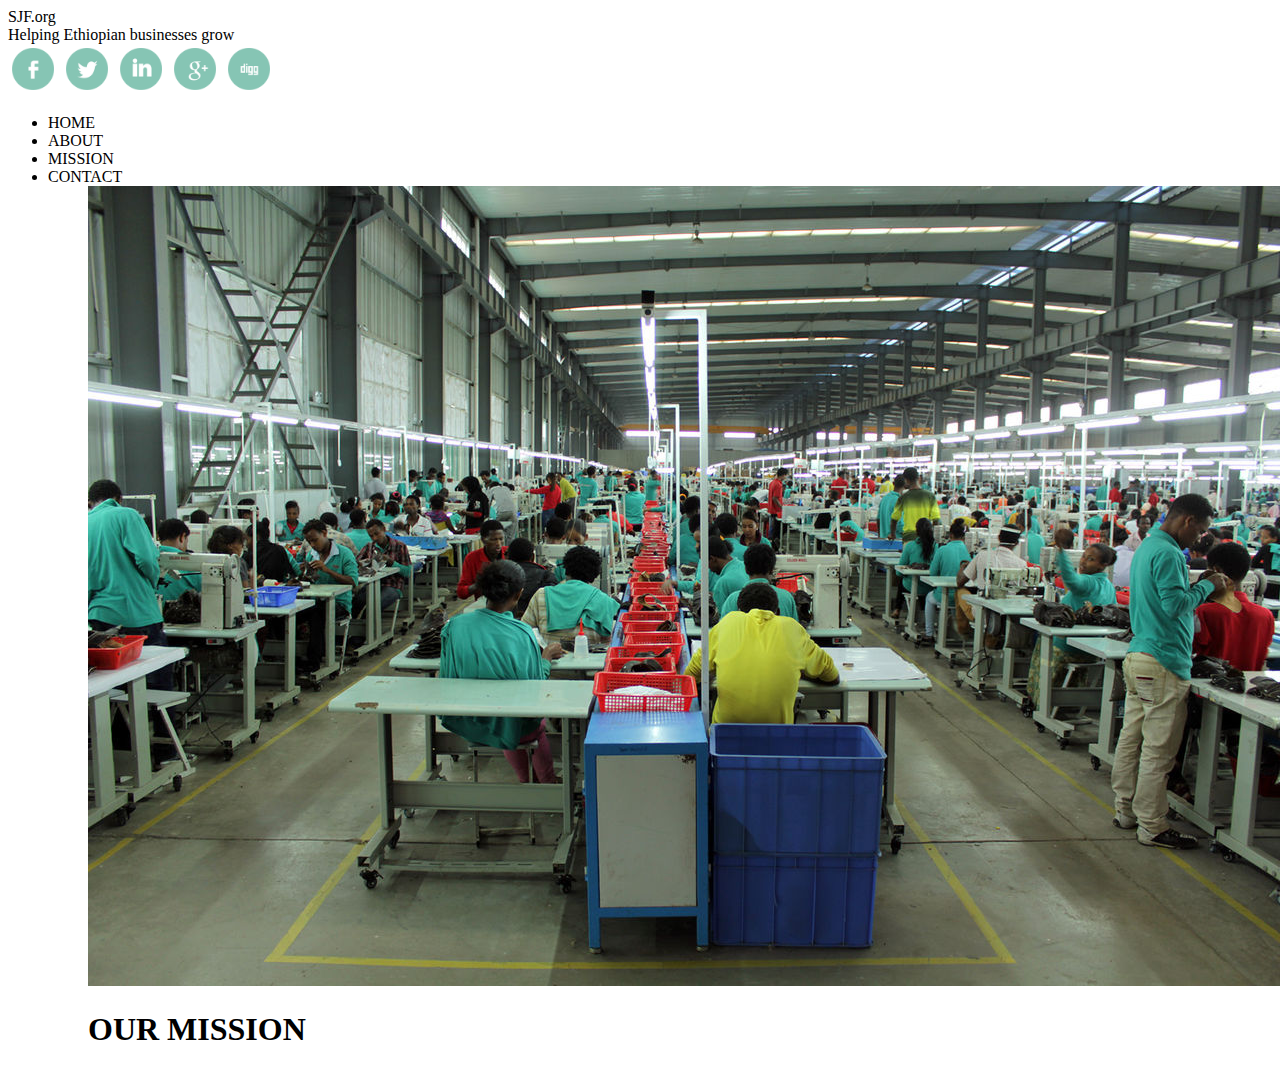
==== Mission.html @ 27fd2c68 "I added the mission html, mission css, images directory, and the page layout" ====
<!DOCTYPE html>
<html>
	<head>
		<title>Mission</title>
		<link rel="stylesheet" type="css/text" href="mission.css">
	</head>
	<body>
		<div id="topBorder">
			<div id="logo">
				SJF.org
			</div>

			<div id="slogan">
				Helping Ethiopian businesses grow
			</div>

			<div id="socialMedia">
				<img src="images/facebook.png" height="50" width="50">
				<img src="images/twitter.png" height="50" width="50">
				<img src="images/linkedin.png" height="50" width="50">
				<img src="images/googleplus.png" height="50" width="50">
				<img src="images/digg.png" height="50" width="50">
			</div>

		</div>
		<nav>
			<ul>
				<li>HOME</li>
				<li>ABOUT</li>
				<li>MISSION</li>
				<li>CONTACT</li>
			<ul>
		<nav>
			<img id="mainContent" src="images/missionbackground.jpg">
		<div id="mainArea">
			<h1>OUR MISSION</h1>
		</div>
	</body>
</html>
---- mission.css ----
body{
	background: rgba(175, 255, 176, .6);
}

#topBorder{
	background-color: green;
	border:solid 2px white;
	width: 100%;
	height: 120px;
	position: fixed;
	z-index: 1;
	top:0;
	left:0;
}

#logo {
	text-align:left;
	color:white;
	font-family:comic;
	font-weight:bold;
	font-size: 50pt;
	margin-top: 11px;
	margin-left: 50px;
}

#socialMedia {
	position:absolute;
	top: 70px;
	right:0px;
}

#slogan {
	text-align:left;
	color:white;
	font-family:comic;
	font-weight:bold;
	font-size: 12pt;
	margin-top: .5px;
	margin-left: 38px;
}


nav{
	margin-top: 5%;
	border:solid 1px orange;
	background-color: orange;
	padding-bottom: 10px;
	margin-right: 0;
	margin-left: 0;
}

nav ul{
		list-style:none;
		padding-left:0px;
		color:white;
	}

nav ul li {
	float: left;
	height:55px #000;
	text-align: center;
	font-weight: bold;
	margin-left: 5%;
	padding-left:6%;
	padding-right: 6%;
	font-size: 16pt;
	font-family: sans-serif;

}

#mainContent{
	float:left;
	height: 50%;
	width: 50%;
	margin-top: 50px;
}

#mainArea{
	border:solid 1px;
	float:right;
	padding-left: 120px;
	padding-right: 120px;
	margin-right: 50px;
	margin-top: 49px;
	background-color: orange;
	font-family: arial;
}

h1 {
	font-size: 40pt;
}

#sidebar{

}
#footer{

}
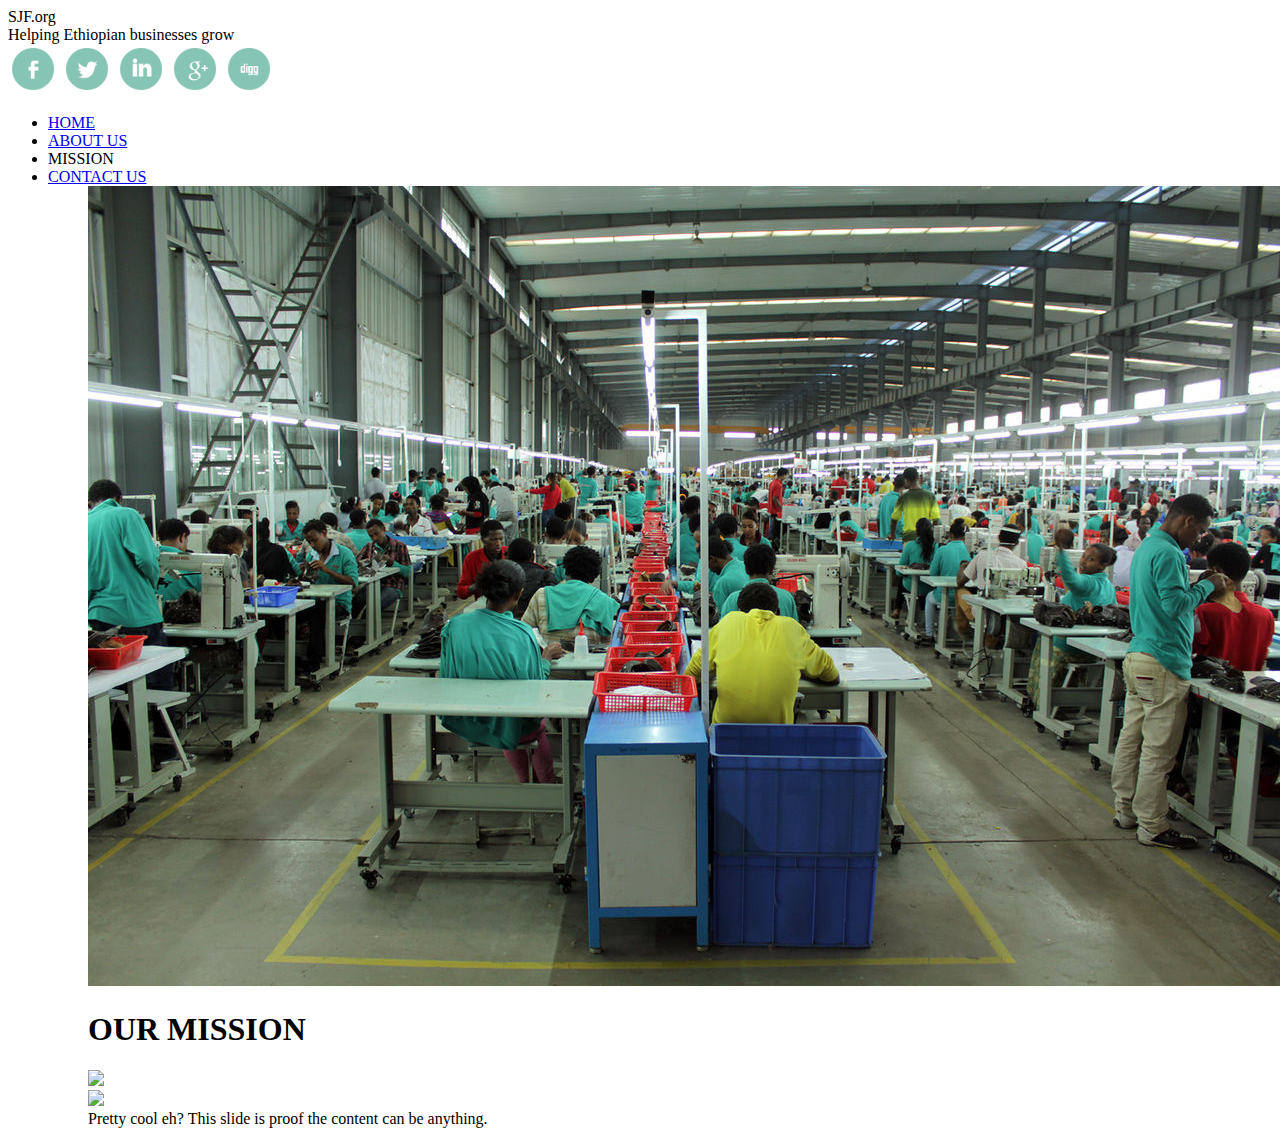
==== commit c1cf2bde: "dfhierge branch 'master' of github.com:Forrestspdp/web101Causepage" ====
--- a/Mission.html
+++ b/Mission.html
@@ -25,15 +25,27 @@
 		</div>
 		<nav>
 			<ul>
-				<li>HOME</li>
-				<li>ABOUT</li>
+				<li><a href="mission.html">HOME</a></li>
+				<li><a href="aboutus.html">ABOUT US</a></li>
 				<li>MISSION</li>
-				<li>CONTACT</li>
+				<li><a href="contactus.html">CONTACT US</a></li>
 			<ul>
 		<nav>
 			<img id="mainContent" src="images/missionbackground.jpg">
 		<div id="mainArea">
 			<h1>OUR MISSION</h1>
+
+		<div id="slideshow">
+   <div>
+     <img src="http://cdn.inquisitr.com/wp-content/uploads/2015/01/Solar-Still.jpg">
+   </div>
+   <div>
+     <img src="http://s3files.core77.com/blog/images/2011/06/rsz_img_3631.jpg">
+   </div>
+   <div>
+     Pretty cool eh? This slide is proof the content can be anything.
+   </div>
+</div>
 		</div>
 	</body>
 </html>--- a/mission.css
+++ b/mission.css
@@ -15,7 +15,7 @@
 
 #logo {
 	text-align:left;
-	color:white;
+	color:black;
 	font-family:comic;
 	font-weight:bold;
 	font-size: 50pt;
@@ -42,7 +42,7 @@
 
 nav{
 	margin-top: 5%;
-	border:solid 1px orange;
+	border:solid 1px black;
 	background-color: orange;
 	padding-bottom: 10px;
 	margin-right: 0;
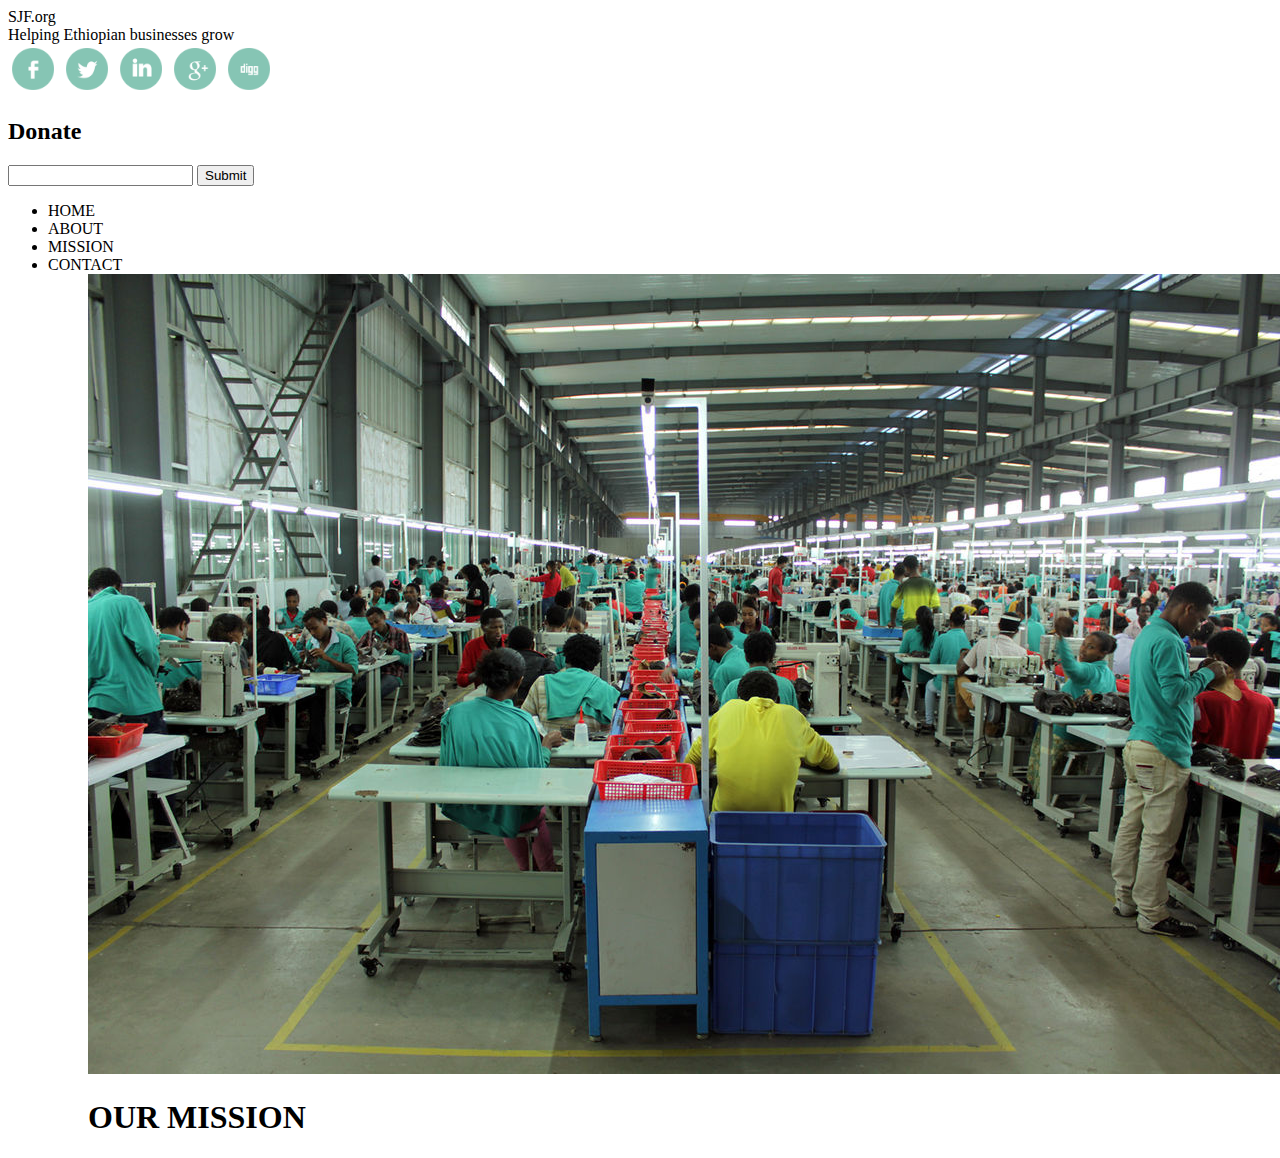
==== commit 27bd063d: "FINISHED" ====
--- a/Mission.html
+++ b/Mission.html
@@ -20,32 +20,38 @@
 				<img src="images/linkedin.png" height="50" width="50">
 				<img src="images/googleplus.png" height="50" width="50">
 				<img src="images/digg.png" height="50" width="50">
+
+				<div class="field-item even"><div class="field-collection-view clearfix view-mode-full field-collection-view-final"><div class="entity entity-field-collection-item field-collection-item-field-donate-now view-mode-full  clearfix">
+
+   
+      <div class="ds-top">
+      <h2 class="title">Donate</h2>    </div>
+  
+      <div class="ds-bottom">
+      <div class="field field-name-field-html-markup field-type-text-long field-label-hidden"><div class="field-items"><div class="field-item even">
+<input type="hidden" name="df_id" value="15581">
+<input type="hidden" name="15581.donation" value="form1">
+<input class="text-field" name="quickDonate" type="text">
+<input class="form-submit" type="submit" value="Submit">
+</form></div></div></div>    </div>
+   
+</div>
+
+</div></div></div></div>
 			</div>
 
 		</div>
 		<nav>
 			<ul>
-				<li><a href="mission.html">HOME</a></li>
-				<li><a href="aboutus.html">ABOUT US</a></li>
+				<li>HOME</li>
+				<li>ABOUT</li>
 				<li>MISSION</li>
-				<li><a href="contactus.html">CONTACT US</a></li>
+				<li>CONTACT</li>
 			<ul>
 		<nav>
 			<img id="mainContent" src="images/missionbackground.jpg">
 		<div id="mainArea">
 			<h1>OUR MISSION</h1>
-
-		<div id="slideshow">
-   <div>
-     <img src="http://cdn.inquisitr.com/wp-content/uploads/2015/01/Solar-Still.jpg">
-   </div>
-   <div>
-     <img src="http://s3files.core77.com/blog/images/2011/06/rsz_img_3631.jpg">
-   </div>
-   <div>
-     Pretty cool eh? This slide is proof the content can be anything.
-   </div>
-</div>
 		</div>
 	</body>
 </html>--- a/mission.css
+++ b/mission.css
@@ -15,7 +15,7 @@
 
 #logo {
 	text-align:left;
-	color:black;
+	color:white;
 	font-family:comic;
 	font-weight:bold;
 	font-size: 50pt;
@@ -42,7 +42,7 @@
 
 nav{
 	margin-top: 5%;
-	border:solid 1px black;
+	border:solid 1px orange;
 	background-color: orange;
 	padding-bottom: 10px;
 	margin-right: 0;
@@ -69,7 +69,7 @@
 }
 
 #mainContent{
-	float:left;
+	float:right;
 	height: 50%;
 	width: 50%;
 	margin-top: 50px;
@@ -77,7 +77,7 @@
 
 #mainArea{
 	border:solid 1px;
-	float:right;
+	float:left;
 	padding-left: 120px;
 	padding-right: 120px;
 	margin-right: 50px;
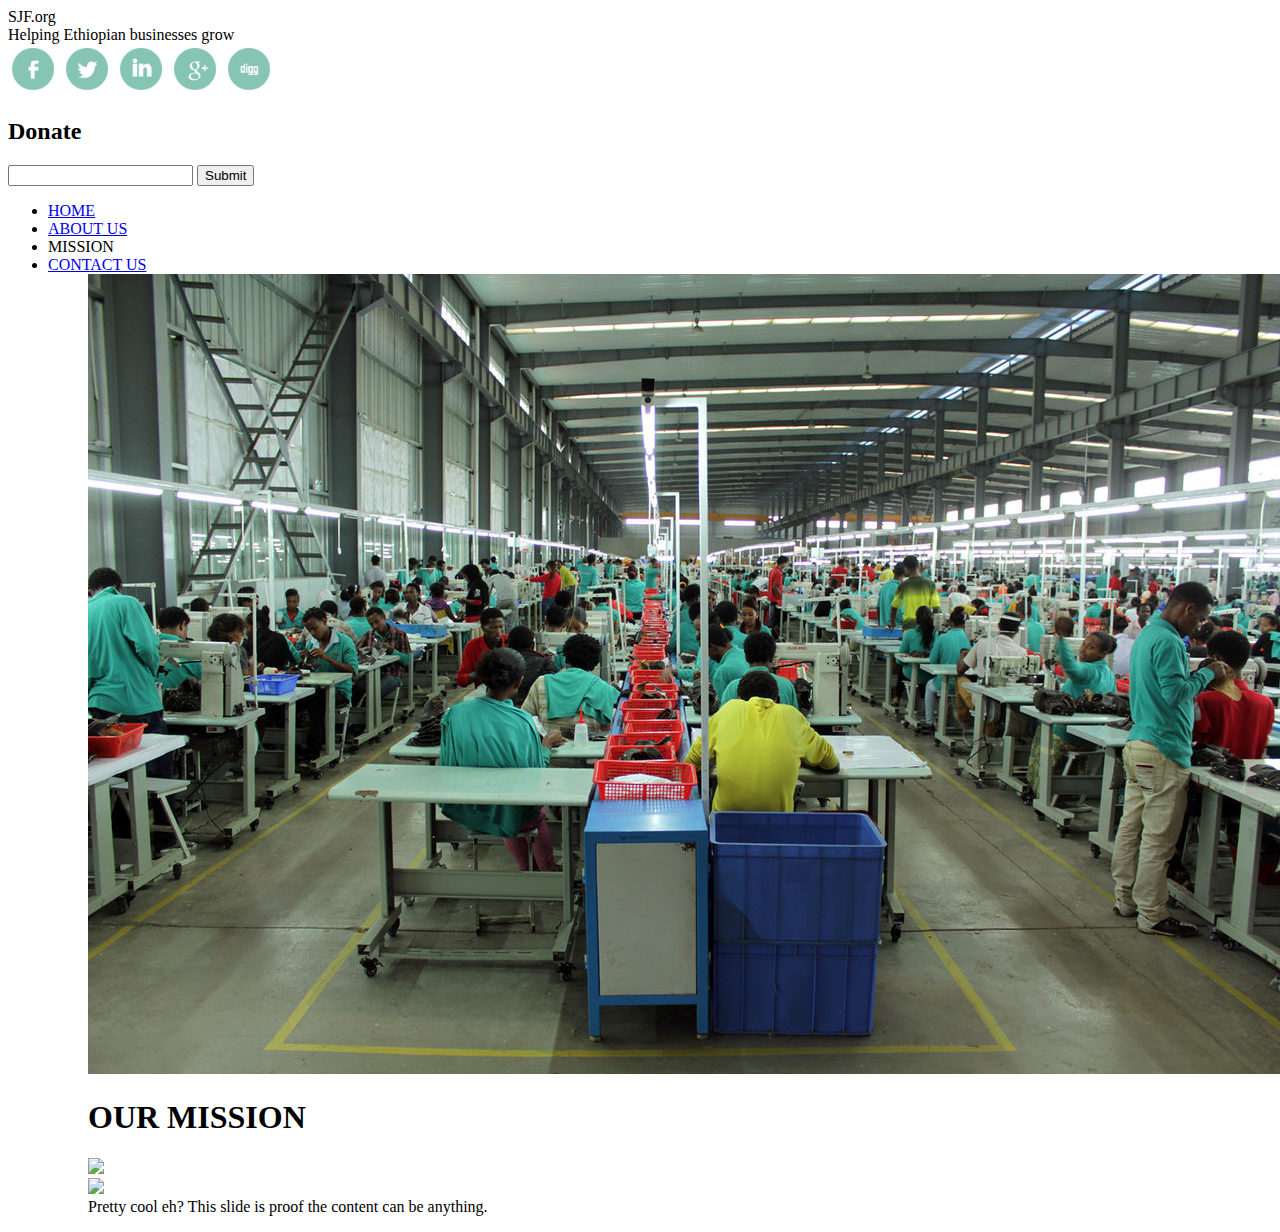
==== commit 144ccbaa: "Finished" ====
--- a/Mission.html
+++ b/Mission.html
@@ -43,15 +43,27 @@
 		</div>
 		<nav>
 			<ul>
-				<li>HOME</li>
-				<li>ABOUT</li>
+				<li><a href="mission.html">HOME</a></li>
+				<li><a href="aboutus.html">ABOUT US</a></li>
 				<li>MISSION</li>
-				<li>CONTACT</li>
+				<li><a href="contactus.html">CONTACT US</a></li>
 			<ul>
 		<nav>
 			<img id="mainContent" src="images/missionbackground.jpg">
 		<div id="mainArea">
 			<h1>OUR MISSION</h1>
+
+		<div id="slideshow">
+   <div>
+     <img src="http://cdn.inquisitr.com/wp-content/uploads/2015/01/Solar-Still.jpg">
+   </div>
+   <div>
+     <img src="http://s3files.core77.com/blog/images/2011/06/rsz_img_3631.jpg">
+   </div>
+   <div>
+     Pretty cool eh? This slide is proof the content can be anything.
+   </div>
+</div>
 		</div>
 	</body>
 </html>